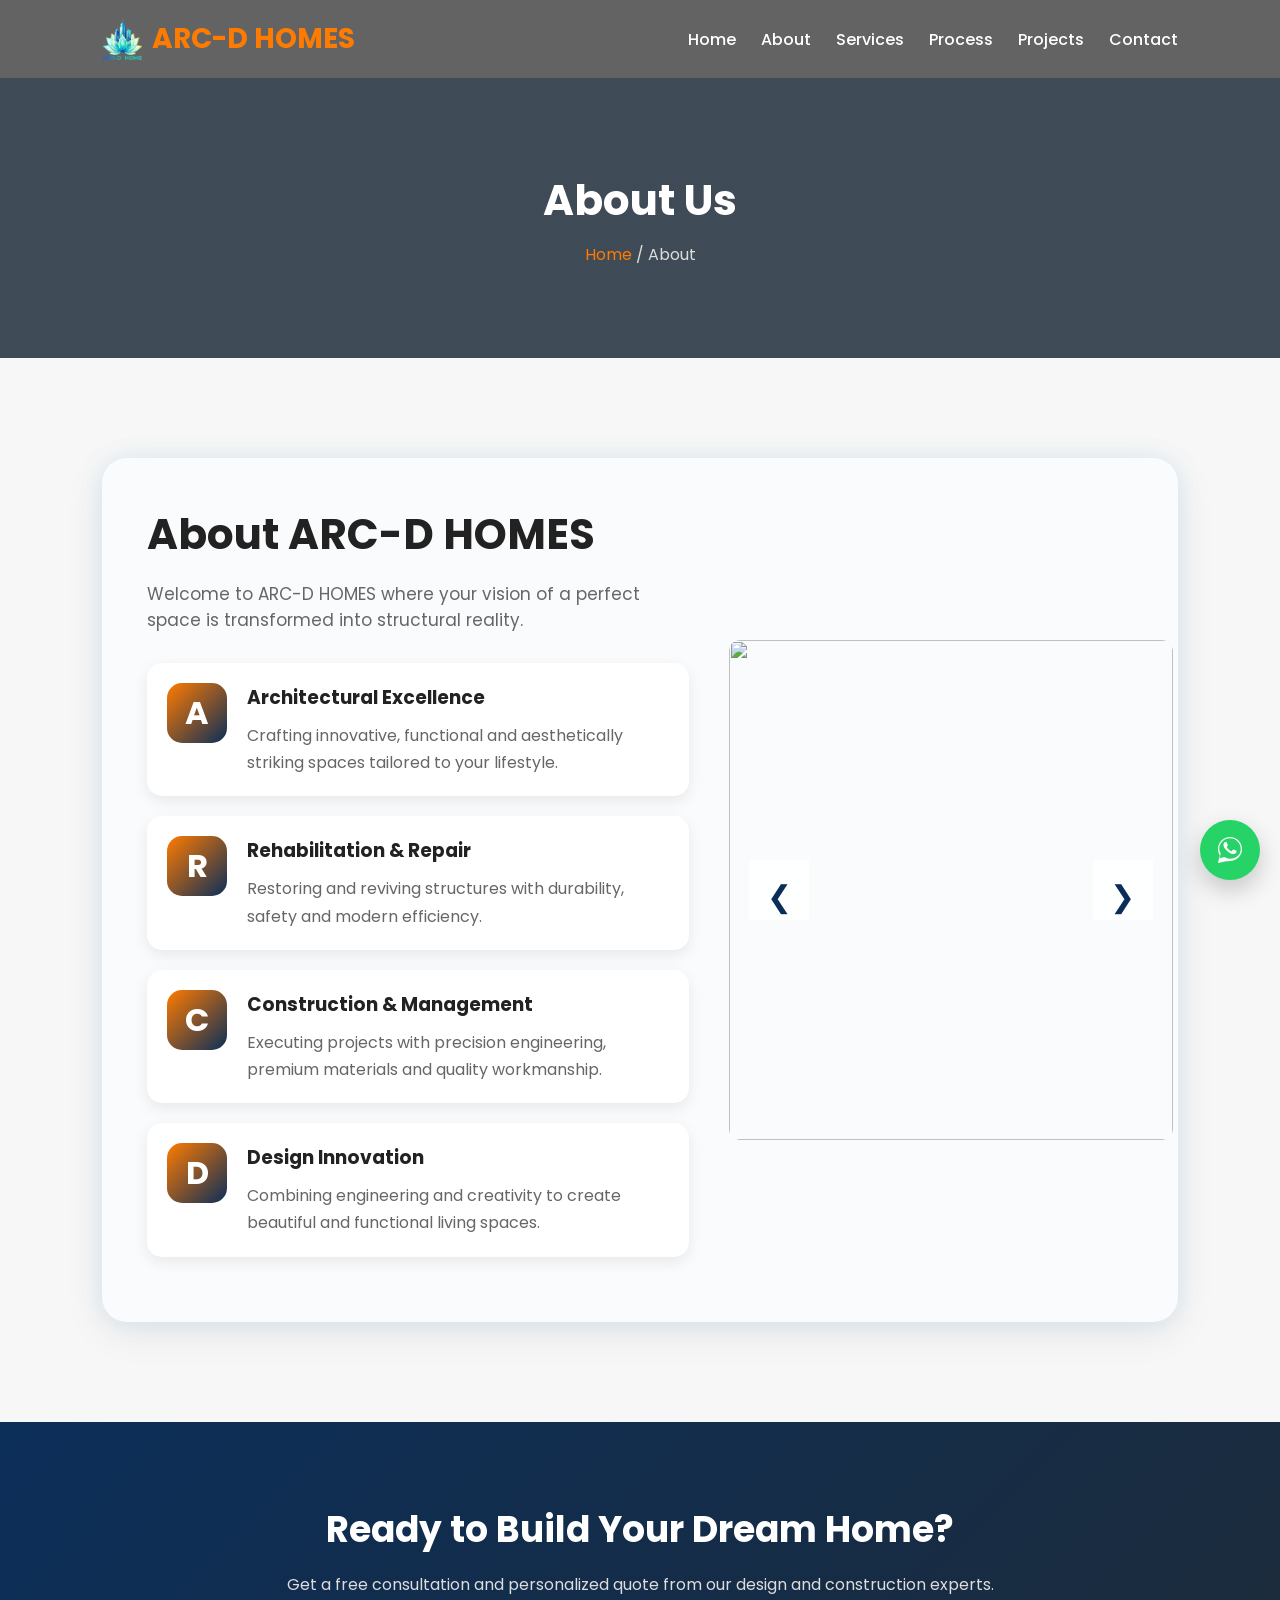
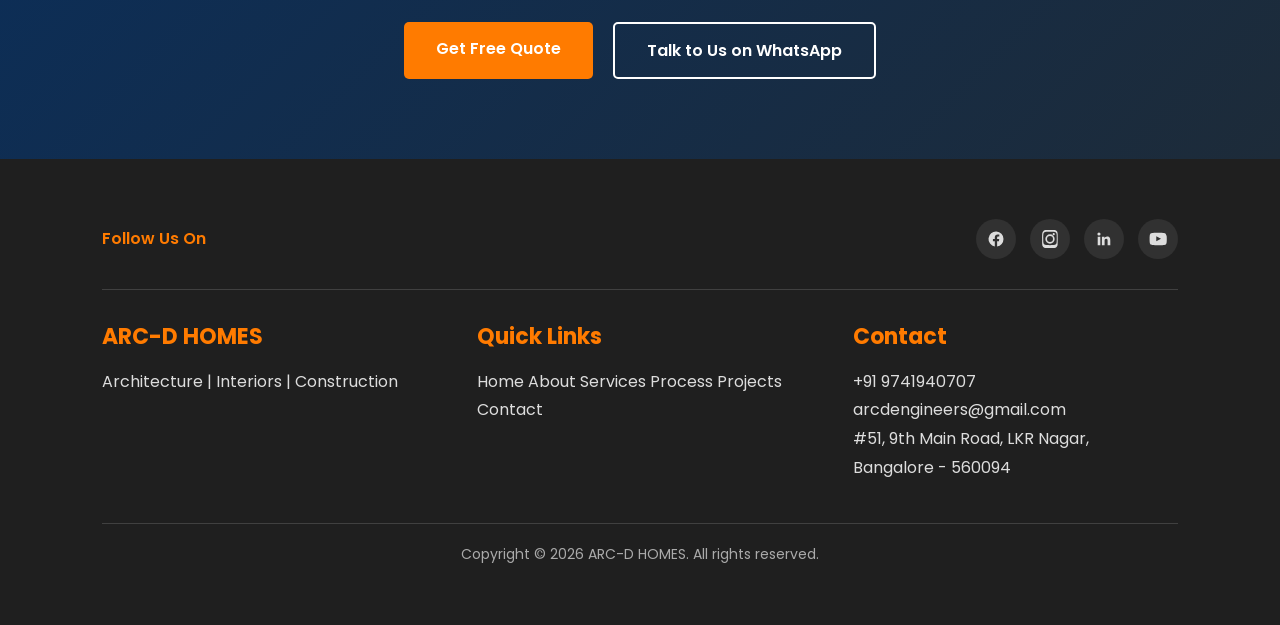
==== about.html @ cef47984 "new good" ====
<!DOCTYPE html>
<html lang="en">
<head>
<meta charset="UTF-8">
<meta name="viewport" content="width=device-width, initial-scale=1.0">

<title>About Us | ARC-D HOMES</title>

<link href="https://fonts.googleapis.com/css2?family=Poppins:wght@300;400;500;600;700&display=swap" rel="stylesheet">
<link rel="stylesheet" href="styles.css">

</head>
<body>

<header>

<div class="logo">
<img src="img/logo.png" alt="ARC-D HOMES logo">
ARC-D HOMES
</div>

<nav id="siteNav">
<ul>
<li><a href="index.html">Home</a></li>
<li><a href="about.html">About</a></li>
<li><a href="services.html">Services</a></li>
<li><a href="process.html">Process</a></li>
<li><a href="projects.html">Projects</a></li>
<li><a href="contact.html">Contact</a></li>
</ul>
</nav>

<button class="nav-toggle" id="navToggle" aria-label="Toggle menu" aria-expanded="false" aria-controls="siteNav">
<span></span><span></span><span></span>
</button>

</header>

<a class="whatsapp-float"
href="https://wa.me/919741940707?text=Hi%20ARC-D%20HOMES%2C%20I%20want%20a%20quote"
target="_blank" aria-label="Chat on WhatsApp">
<svg viewBox="0 0 32 32" xmlns="http://www.w3.org/2000/svg"><path fill="#fff" d="M16.004 3C9.375 3 4 8.373 4 15c0 2.34.652 4.527 1.785 6.393L4 29l7.83-1.746A11.94 11.94 0 0 0 16.004 27C22.633 27 28 21.627 28 15S22.633 3 16.004 3zm0 21.75c-1.94 0-3.75-.523-5.313-1.437l-.38-.223-4.648 1.037 1.02-4.53-.246-.394A9.71 9.71 0 0 1 5.25 15c0-5.936 4.818-10.75 10.754-10.75S26.75 9.064 26.75 15 21.94 24.75 16.004 24.75zm5.895-8.146c-.322-.161-1.902-.938-2.197-1.045-.295-.107-.51-.161-.725.161-.215.322-.832 1.045-1.02 1.26-.188.215-.376.242-.698.081-.322-.161-1.36-.501-2.591-1.598-.958-.855-1.605-1.91-1.793-2.232-.188-.322-.02-.496.141-.657.145-.144.322-.376.483-.564.161-.188.215-.322.322-.537.107-.215.054-.403-.027-.564-.081-.161-.725-1.749-.994-2.396-.262-.629-.528-.544-.725-.554-.188-.009-.403-.011-.618-.011-.215 0-.564.081-.859.403-.295.322-1.127 1.101-1.127 2.686 0 1.585 1.154 3.117 1.315 3.332.161.215 2.272 3.468 5.505 4.863.769.332 1.369.53 1.837.678.771.245 1.473.211 2.028.128.619-.092 1.902-.777 2.171-1.527.269-.751.269-1.394.188-1.527-.08-.134-.295-.215-.617-.376z"/></svg>
</a>

<section class="page-banner">
<div class="page-banner-content">
<h1>About Us</h1>
<p><a href="index.html">Home</a> / About</p>
</div>
</section>

<!-- ABOUT -->

<section id="about">

<div class="about-container">

<div class="about-content reveal-left">

<h2 class="about-heading">About ARC-D HOMES</h2>

<p class="about-subtitle">
Welcome to ARC-D HOMES where your vision of a perfect space
is transformed into structural reality.
</p>

<div class="about-card">
<div class="letter">A</div>
<div>
<h3>Architectural Excellence</h3>
<p>
Crafting innovative, functional and aesthetically striking
spaces tailored to your lifestyle.
</p>
</div>
</div>

<div class="about-card">
<div class="letter">R</div>
<div>
<h3>Rehabilitation & Repair</h3>
<p>
Restoring and reviving structures with durability,
safety and modern efficiency.
</p>
</div>
</div>

<div class="about-card">
<div class="letter">C</div>
<div>
<h3>Construction & Management</h3>
<p>
Executing projects with precision engineering,
premium materials and quality workmanship.
</p>
</div>
</div>

<div class="about-card">
<div class="letter">D</div>
<div>
<h3>Design Innovation</h3>
<p>
Combining engineering and creativity to create
beautiful and functional living spaces.
</p>
</div>
</div>

</div>

<div class="about-slider reveal-right">

<button class="slider-btn prev"
onclick="prevAbout()">❮</button>

<img id="aboutImage"
src="https://images.unsplash.com/photo-1600047509807-ba8f99d2cdde?auto=format&fit=crop&w=1200&q=80">

<button class="slider-btn next"
onclick="nextAbout()">❯</button>

</div>

</div>

</section>

<!-- CTA -->

<section class="cta-banner reveal">
<h2>Ready to Build Your Dream Home?</h2>
<p>Get a free consultation and personalized quote from our design and construction experts.</p>
<div class="cta-buttons">
<a class="cta-btn-primary" href="quote.html">Get Free Quote</a>
<a class="cta-btn-secondary" href="https://wa.me/919741940707?text=Hi%20ARC-D%20HOMES%2C%20I%20want%20a%20quote" target="_blank">Talk to Us on WhatsApp</a>
</div>
</section>

<!-- FOOTER -->

<footer>

<div class="footer-social">
<span>Follow Us On</span>
<div class="footer-social-icons">
<a href="https://facebook.com" target="_blank" aria-label="Facebook"><svg viewBox="0 0 24 24"><path fill="currentColor" d="M22 12a10 10 0 1 0-11.6 9.9v-7H7.9V12h2.5V9.8c0-2.5 1.5-3.9 3.8-3.9 1.1 0 2.2.2 2.2.2v2.5h-1.3c-1.2 0-1.6.8-1.6 1.6V12h2.8l-.4 2.9h-2.4v7A10 10 0 0 0 22 12"/></svg></a>
<a href="https://instagram.com" target="_blank" aria-label="Instagram"><svg viewBox="0 0 24 24"><path fill="currentColor" d="M12 2.2c3.2 0 3.6 0 4.9.1 1.2 0 2.3.3 3 1 .7.7 1 1.7 1 3 .1 1.3.1 1.7.1 4.9s0 3.6-.1 4.9c0 1.2-.3 2.3-1 3-.7.7-1.7 1-3 1-1.3.1-1.7.1-4.9.1s-3.6 0-4.9-.1c-1.2 0-2.3-.3-3-1-.7-.7-1-1.7-1-3-.1-1.3-.1-1.7-.1-4.9s0-3.6.1-4.9c0-1.2.3-2.3 1-3 .7-.7 1.7-1 3-1 1.3-.1 1.7-.1 4.9-.1M12 0C8.7 0 8.3 0 7 .1c-1.7.1-2.9.4-3.9 1.4S1.7 3.6 1.6 5.2C1.5 6.5 1.5 6.9 1.5 12s0 5.5.1 6.8c.1 1.7.4 2.9 1.4 3.9s2.2 1.3 3.9 1.4c1.3.1 1.7.1 5 .1s3.7 0 5-.1c1.7-.1 2.9-.4 3.9-1.4s1.3-2.2 1.4-3.9c.1-1.3.1-1.7.1-6.8s0-5.5-.1-6.8c-.1-1.7-.4-2.9-1.4-3.9S18.9.2 17.2.1C15.9 0 15.5 0 12.2 0zm0 5.8a6.2 6.2 0 1 0 0 12.4 6.2 6.2 0 0 0 0-12.4m0 10.2a4 4 0 1 1 0-8 4 4 0 0 1 0 8m6.4-10.5a1.4 1.4 0 1 1-2.9 0 1.4 1.4 0 0 1 2.9 0"/></svg></a>
<a href="https://linkedin.com" target="_blank" aria-label="LinkedIn"><svg viewBox="0 0 24 24"><path fill="currentColor" d="M20.4 20.4h-3.6v-5.6c0-1.3 0-3-1.9-3s-2.1 1.4-2.1 2.9v5.7H9.2V9h3.4v1.6h.1c.5-.9 1.7-1.9 3.4-1.9 3.7 0 4.3 2.4 4.3 5.5zM5.3 7.4a2.1 2.1 0 1 1 0-4.2 2.1 2.1 0 0 1 0 4.2M7.1 20.4H3.6V9h3.5z"/></svg></a>
<a href="https://youtube.com" target="_blank" aria-label="YouTube"><svg viewBox="0 0 24 24"><path fill="currentColor" d="M23 7.2s-.2-1.6-.9-2.3c-.9-.9-1.9-.9-2.3-1C16.9 3.6 12 3.6 12 3.6s-4.9 0-7.8.3c-.4.1-1.4.1-2.3 1C1.2 5.6 1 7.2 1 7.2S.8 9.1.8 11v1.9c0 1.9.2 3.8.2 3.8s.2 1.6.9 2.3c.9.9 2.1.9 2.6 1 1.9.2 8 .3 8 .3s4.9 0 7.8-.3c.4-.1 1.4-.1 2.3-1 .7-.7.9-2.3.9-2.3s.2-1.9.2-3.8V11c0-1.9-.2-3.8-.2-3.8M9.7 14.9V8.4l6.3 3.3z"/></svg></a>
</div>
</div>

<div class="footer-grid reveal">

<div>
<h3>ARC-D HOMES</h3>
<p>
Architecture | Interiors | Construction
</p>
</div>

<div>
<h3>Quick Links</h3>
<a href="index.html">Home</a>
<a href="about.html">About</a>
<a href="services.html">Services</a>
<a href="process.html">Process</a>
<a href="projects.html">Projects</a>
<a href="contact.html">Contact</a>
</div>

<div>
<h3>Contact</h3>
<p>+91 9741940707</p>
<p>arcdengineers@gmail.com</p>
<p>#51, 9th Main Road, LKR Nagar,<br>Bangalore - 560094</p>
</div>

</div>

<div class="footer-bottom">
Copyright &copy; 2026 ARC-D HOMES. All rights reserved.
</div>

</footer>

<button class="back-to-top" id="backToTop" aria-label="Back to top">↑</button>

<script src="script.js"></script>

</body>
</html>
---- styles.css ----
*{
margin:0;
padding:0;
box-sizing:border-box;
font-family:'Poppins',sans-serif;
scroll-behavior:smooth;
}

body{
overflow-x:hidden;
background:#f7f7f7;
}

.about-slider{
position:relative;
width:100%;
height:500px;
overflow:hidden;
border-radius:10px;
}

.about-slider img{
width:100%;
height:100%;
object-fit:cover;
display:block;
}

.slider-btn{
position:absolute;
top:50%;
transform:translateY(-50%);
width:55px;
height:55px;
border:none;
background:rgba(255,255,255,.85);
color:#0b2e59;
font-size:30px;
cursor:pointer;
z-index:10;
transition:.3s;
}

.slider-btn:hover{
background:#ff7b00;
color:white;
}

.prev{
left:20px;
}

.next{
right:20px;
}

/* NAVBAR */

header{
position:fixed;
top:0;
left:0;
width:100%;
padding:18px 8%;
display:flex;
justify-content:space-between;
align-items:center;
background:rgba(0,0,0,0.6);
z-index:1000;
transition:.35s ease;
}

header.scrolled{
padding:10px 8%;
background:rgba(11,26,41,0.92);
box-shadow:0 8px 25px rgba(0,0,0,.25);
backdrop-filter:blur(8px);
}

.nav-toggle{
display:none;
flex-direction:column;
justify-content:center;
gap:5px;
width:38px;
height:38px;
background:none;
border:none;
cursor:pointer;
z-index:1001;
}

.nav-toggle span{
display:block;
width:100%;
height:2px;
background:#fff;
border-radius:2px;
transition:.3s;
}

.nav-toggle.open span:nth-child(1){
transform:translateY(7px) rotate(45deg);
}

.nav-toggle.open span:nth-child(2){
opacity:0;
}

.nav-toggle.open span:nth-child(3){
transform:translateY(-7px) rotate(-45deg);
}

.logo{
font-size:28px;
font-weight:700;
color:#ff7b00;
display:flex;
align-items:center;
gap:10px;
}

.logo img{
height:42px;
width:auto;
}

nav ul{
display:flex;
list-style:none;
gap:25px;
}

nav a{
text-decoration:none;
color:white;
font-weight:500;
transition:.3s;
}

nav a:hover{
color:#ff7b00;
}

/* HERO */

.hero{
height:100vh;
position:relative;
overflow:hidden;
padding:0;
}
.hero::after{
content:'';
position:absolute;
top:0;
left:0;
width:100%;
height:100%;
background:rgba(0,0,0,.45);
z-index:1;
}

.hero-content{
z-index:2;
}

.slide{
position:absolute;
top:0;
left:0;
width:100%;
height:100%;
opacity:0;
transition:1s;
}

.slide.active{
opacity:1;
}

.slide img{
width:100%;
height:100%;
object-fit:cover;
}

.hero-content{
position:absolute;
top:50%;
left:50%;
transform:translate(-50%,-50%);
text-align:center;
color:white;
z-index:2;
}

.hero-content h1{
font-size:25px;
letter-spacing:3px;
}

.hero-content h2{
font-size:65px;
font-weight:700;
}

.hero-content a{
display:inline-block;
margin-top:20px;
padding:12px 30px;
background:#ff7b00;
color:white;
text-decoration:none;
border-radius:5px;
}

.hero-logo{
width:160px;
height:160px;
object-fit:contain;
margin-bottom:12px;
}

/* PAGE BANNER (sub-pages) */

.page-banner{
position:relative;
height:280px;
margin-top:78px;
display:flex;
align-items:center;
justify-content:center;
text-align:center;
color:#fff;
background:linear-gradient(rgba(11,26,41,.78),rgba(11,26,41,.78)),url('https://images.unsplash.com/photo-1600585154340-be6161a56a0c?auto=format&fit=crop&w=1600&q=80') center/cover;
}

.page-banner h1{
font-size:42px;
margin-bottom:10px;
}

.page-banner p{
color:#ddd;
}

.page-banner p a{
color:#ff7b00;
text-decoration:none;
}

/* EXPLORE LINKS */

.explore-grid{
display:grid;
grid-template-columns:repeat(auto-fit,minmax(230px,1fr));
gap:25px;
}

.explore-card{
display:block;
background:#fff;
padding:35px 25px;
text-align:center;
border-radius:12px;
text-decoration:none;
color:inherit;
box-shadow:0 5px 15px rgba(0,0,0,.08);
transition:.35s;
}

.explore-card:hover{
transform:translateY(-8px);
box-shadow:0 15px 30px rgba(0,0,0,.12);
}

.explore-card .feature-icon{
font-size:36px;
margin-bottom:12px;
display:block;
}

.explore-card h3{
color:#222;
margin-bottom:8px;
}

.explore-card p{
color:#666;
font-size:14px;
line-height:1.6;
}
#about .about-container{
width:100%;
max-width:1400px;
margin:auto;

display:grid;
grid-template-columns:55% 45%;
gap:40px;
align-items:center;

padding:45px;

background:#f9fbfd;

min-height:auto;

border-radius:25px;

box-shadow:
0 10px 40px rgba(0,0,0,.08),
0 0 25px rgba(29,161,242,.10);

overflow:hidden;
}

.about-heading{
font-size:42px;
margin-bottom:10px;
color:#222;
}

.about-subtitle{
margin-bottom:30px;
color:#666;
font-size:17px;
}

.about-card{
display:flex;
gap:20px;
padding:20px;
background:#fff;
border-radius:15px;
margin-bottom:20px;
box-shadow:0 5px 15px rgba(0,0,0,.08);
transition:.3s;
}

.about-card:hover{
transform:translateY(-5px);
}

.letter{
width:60px;
height:60px;
min-width:60px;
display:flex;
align-items:center;
justify-content:center;
font-size:32px;
font-weight:700;
color:white;
background:linear-gradient(135deg,#ff7b00,#0b2e59);
border-radius:15px;
}

.about-card h3{
margin-bottom:10px;
color:#222;
}

.about-card p{
color:#666;
line-height:1.7;
}

.about-slider{
position:relative;
height:700px;
overflow:hidden;
border-radius:20px;
}

.about-slider img{
width:100%;
height:100%;
object-fit:cover;
border-radius:20px;
}

.slider-btn{
position:absolute;
top:50%;
transform:translateY(-50%);
width:60px;
height:60px;
border:none;
background:rgba(255,255,255,.9);
font-size:30px;
cursor:pointer;
z-index:10;
}

.prev{
left:20px;
}

.next{
right:20px;
}

.slider-btn:hover{
background:#ff7b00;
color:white;
}

.contact{
grid-template-columns:1fr;
}

.about-slider{
height:350px;
}

.about-heading{
font-size:30px;
}



/* SECTION */

section{
padding:100px 8%;
}

.section-title{
text-align:center;
margin-bottom:50px;
}

.section-title h2{
font-size:40px;
color:#222;
}

.section-title span{
color:#ff7b00;
}

/* FEATURES */

.features{
display:grid;
grid-template-columns:repeat(auto-fit,minmax(250px,1fr));
gap:20px;
}

.feature-box{
background:white;
padding:30px;
text-align:center;
border-radius:10px;
transition:.4s;
}

.feature-box:hover{
transform:translateY(-10px);
}

.feature-box h3{
margin-top:15px;
}

/* FLIP CARDS */

.flip-card{
background:transparent;
perspective:1000px;
height:200px;
padding:0;
}

.flip-card:hover{
transform:none;
}

.flip-card-inner{
position:relative;
width:100%;
height:100%;
text-align:center;
transition:transform .6s;
transform-style:preserve-3d;
}

.flip-card:hover .flip-card-inner{
transform:rotateY(180deg);
}

.flip-card-front,
.flip-card-back{
position:absolute;
inset:0;
display:flex;
flex-direction:column;
align-items:center;
justify-content:center;
padding:20px;
backface-visibility:hidden;
border-radius:10px;
background:#fff;
box-shadow:0 5px 15px rgba(0,0,0,.08);
}

.feature-icon{
font-size:36px;
margin-bottom:10px;
}

.flip-card-back{
transform:rotateY(180deg);
background:#0b2e59;
color:#fff;
}

.flip-card-back p{
line-height:1.6;
font-size:14px;
}

/* ABOUT */

.about{
display:grid;
grid-template-columns:1fr 1fr;
gap:50px;
align-items:center;
}
.about-heading{
font-size:42px;
font-weight:700;
color:#222;
margin-bottom:15px;
display:block;
}
.about-content{
position:relative;
z-index:2;
width:100%;
}

.about-slider{
order:2;
position:relative;
width:100%;
height:500px;
overflow:hidden;
border-radius:10px;
}

.about-slider img{
width:100%;
height:100%;
object-fit:cover;
display:block;
border-radius:10px;
}

.about img{
width:100%;
border-radius:10px;
}


.about h2{
font-size:40px;
margin-bottom:20px;
}

#about .about-container{
width:100%;
max-width:none;
width:100%;
padding:45px;

background:#f9fbfd;

background-size:cover;
background-position:center;
background-repeat:no-repeat;

min-height:700px;

border-radius:25px;

box-shadow:
0 10px 40px rgba(0,0,0,.08),
0 0 25px rgba(29,161,242,.10);

position:relative;
overflow:visible;

transition:.5s;
}

#Our\ Philosophy .glass-about,
#Why\ Choose\ Us .glass-about{

background:rgba(255,255,255,.85);

backdrop-filter:blur(12px);

}

/* SERVICES */

.services{
display:grid;
grid-template-columns:repeat(auto-fit,minmax(280px,1fr));
gap:25px;
}

.service{
position:relative;
overflow:hidden;
border-radius:10px;
}

.service img{
width:100%;
height:300px;
object-fit:cover;
}

.service-content{
position:absolute;
bottom:0;
background:rgba(0,0,0,0.7);
color:white;
width:100%;
padding:15px;
}

/* PROCESS */

.process{
padding:100px 8%;
background:linear-gradient(
90deg,
#f6a143 0%,
#e7d4bf 100%
);
position:relative;
overflow:hidden;
}

.process .section-title span{
color:#ff7b00;
font-size:20px;
font-weight:500;
display:block;
margin-bottom:10px;
}

.process .section-title h2{
font-size:60px;
font-weight:700;
color:#1d2b39;
}

.steps{
display:grid;
grid-template-columns:repeat(4,1fr);
gap:60px 40px;
margin-top:70px;
}

.step{
position:relative;
text-align:center;
background:none;
padding:0;
}

.step-circle{
width:190px;
height:190px;
margin:auto;
border:12px solid #f1f1f1;
border-radius:50%;
display:flex;
align-items:center;
justify-content:center;
background:transparent;
position:relative;
}

.step-circle img{
width:75px;
height:75px;
opacity:.95;
}

.step-number{
position:absolute;
top:-15px;
right:10px;
width:50px;
height:50px;
background:#083d77;
color:#fff;
border-radius:50%;
display:flex;
align-items:center;
justify-content:center;
font-size:26px;
font-weight:600;
}

.step h3{
margin-top:25px;
font-size:18px;
font-weight:600;
color:#1d2b39;
line-height:1.5;
}

@media(max-width:991px){

.steps{
grid-template-columns:repeat(2,1fr);
}

.process .section-title h2{
font-size:40px;
}
}

@media(max-width:768px){

.steps{
grid-template-columns:1fr;
}

.step-circle{
width:150px;
height:150px;
}
}

/* PROJECTS */

.projects{
display:grid;
grid-template-columns:repeat(auto-fit,minmax(300px,1fr));
gap:20px;
}

.projects img{
width:100%;
height:250px;
object-fit:cover;
border-radius:10px;
transition:.5s;
cursor:pointer;
}

.projects img:hover{
transform:scale(1.05);
}

/* CONTACT */
.contact{
display:grid;
grid-template-columns:1fr 1fr;
gap:40px;
align-items:center;
}

.contact img{
    width:100%;
    height:100%;
    object-fit:cover;
    border-radius:20px;
}
form{
display:flex;
flex-direction:column;
gap:15px;
}

input,
textarea{
padding:15px;
border:1px solid #ddd;
}

button{
padding:15px;
background:#ff7b00;
border:none;
color:white;
cursor:pointer;
}

.contact img{
width:100%;
border-radius:10px;
}

/* RECENT PROJECT SPOTLIGHT */

.recent-project{
background:#fff;
}

.recent-project-grid{
display:grid;
grid-template-columns:1fr 1fr;
gap:50px;
align-items:center;
}

.recent-project-grid img{
width:100%;
border-radius:15px;
box-shadow:0 10px 30px rgba(0,0,0,.1);
}

.recent-project-content h2{
font-size:32px;
margin:15px 0;
color:#222;
}

.recent-project-content p{
color:#666;
line-height:1.8;
margin-bottom:25px;
}

/* STATS */

.stats-section{
background:linear-gradient(135deg,#0b2e59,#1d2b39);
padding:70px 8%;
}

.stats-grid{
display:grid;
grid-template-columns:repeat(4,1fr);
gap:30px;
text-align:center;
}

.stat-item p{
margin-top:10px;
color:#cfd8e3;
font-size:16px;
font-weight:500;
}

.stat-number,
.stat-suffix{
font-size:48px;
font-weight:700;
color:#ff7b00;
}

@media(max-width:768px){
.stats-grid{
grid-template-columns:repeat(2,1fr);
gap:40px 20px;
}
}

/* BACK TO TOP */

.back-to-top{
position:fixed;
bottom:20px;
left:20px;
width:48px;
height:48px;
border:none;
border-radius:50%;
background:#0b2e59;
color:#fff;
font-size:20px;
cursor:pointer;
z-index:9999;
box-shadow:0 10px 25px rgba(0,0,0,0.2);
opacity:0;
visibility:hidden;
transform:translateY(10px);
transition:.3s;
}

.back-to-top.show{
opacity:1;
visibility:visible;
transform:translateY(0);
}

.back-to-top:hover{
background:#ff7b00;
}

/* FOOTER */

footer{
background:#1f1f1f;
color:white;
padding:60px 8%;
width:100%;
}

.footer-grid{
display:grid;
grid-template-columns:1fr 1fr 1fr;
gap:50px;
width:100%;
}

.footer-grid h3{
margin-bottom:15px;
font-size:22px;
color:#ff7b00;
}

.footer-grid p,
.footer-grid a{
font-size:16px;
line-height:1.8;
color:#ddd;
text-decoration:none;
}

.footer-grid a:hover{
color:#ff7b00;
}

.footer-social{
display:flex;
align-items:center;
justify-content:space-between;
flex-wrap:wrap;
gap:15px;
padding-bottom:30px;
margin-bottom:30px;
border-bottom:1px solid rgba(255,255,255,.15);
}

.footer-social span{
font-weight:600;
color:#ff7b00;
}

.footer-social-icons{
display:flex;
gap:14px;
flex-wrap:wrap;
}

.footer-social-icons a{
display:flex;
align-items:center;
justify-content:center;
width:40px;
height:40px;
border-radius:50%;
background:rgba(255,255,255,.08);
color:#ddd;
transition:.3s;
}

.footer-social-icons a svg{
width:18px;
height:18px;
}

.footer-social-icons a:hover{
color:#fff;
background:#ff7b00;
transform:translateY(-3px);
}

.footer-bottom{
margin-top:40px;
padding-top:20px;
border-top:1px solid rgba(255,255,255,.15);
text-align:center;
color:#aaa;
font-size:14px;
}

/* RESPONSIVE */

@media(max-width:768px){

.hero-content h2{
font-size:40px;
}

.about,
.contact{
grid-template-columns:1fr;
}

.recent-project-grid{
grid-template-columns:1fr;
}

.nav-toggle{
display:flex;
}

nav#siteNav{
position:fixed;
top:0;
right:0;
width:min(75%,320px);
height:100vh;
background:rgba(11,26,41,0.97);
backdrop-filter:blur(10px);
transform:translateX(100%);
transition:transform .4s ease;
z-index:1000;
}

nav#siteNav.open{
transform:translateX(0);
}

nav#siteNav ul{
flex-direction:column;
gap:0;
height:100%;
justify-content:center;
align-items:center;
}

nav#siteNav ul li{
width:100%;
text-align:center;
}

nav#siteNav ul li a{
display:block;
padding:18px;
font-size:18px;
}

}
/* WHY CHOOSE US */

.why-choose-us{
    padding:100px 8%;
    background:#f8f9fb;
}

.why-content{
    display:flex;
    align-items:center;
    justify-content:space-between;
    gap:80px;
    flex-wrap:wrap;
}

.why-text{
    flex:1;
    min-width:320px;
}

.section-tag{
    color:#c8a45d;
    font-weight:600;
    letter-spacing:2px;
}

.why-text h2{
    font-size:48px;
    margin:20px 0;
    color:#222;
}

.why-text h2 span{
    color:#c8a45d;
}

.why-text p{
    color:#666;
    line-height:1.9;
    margin-bottom:30px;
}

.features{
    display:grid;
    gap:15px;
}

.feature{
    font-size:17px;
    color:#333;
    font-weight:500;
}

/* HOUSE ANIMATION */

.house-animation{
    flex:1;
    min-width:350px;
    height:450px;
    position:relative;
    overflow:hidden;
    border-radius:20px;
    box-shadow:0 10px 40px rgba(0,0,0,.15);
}

.scene-sky{
    position:absolute;
    inset:0;
    background:linear-gradient(180deg,#a9dcff 0%,#e8f6ff 100%);
    z-index:0;
}

.scene-sun{
    position:absolute;
    top:35px;
    right:45px;
    width:55px;
    height:55px;
    border-radius:50%;
    background:#ffd54f;
    box-shadow:0 0 35px rgba(255,213,79,.8);
    z-index:1;
    animation:sunPulse 3s ease-in-out infinite;
}

.scene-ground{
    position:absolute;
    bottom:0;
    left:0;
    width:100%;
    height:80px;
    background:#7cb342;
    z-index:1;
}

.tree{
    position:absolute;
    bottom:80px;
    width:12px;
    height:55px;
    background:#6d4c41;
    z-index:2;
    animation:treeSway 4s ease-in-out infinite;
}

.tree::before{
    content:'';
    position:absolute;
    top:-42px;
    left:50%;
    transform:translateX(-50%);
    width:55px;
    height:55px;
    border-radius:50%;
    background:#2e7d32;
}

.tree-left{
    left:8%;
    transform-origin:bottom center;
}

.tree-right{
    right:8%;
    transform-origin:bottom center;
    animation-delay:.5s;
}

/* Foundation */
.foundation{
    position:absolute;
    bottom:80px;
    left:50%;
    transform:translateX(-50%);
    width:220px;
    height:15px;
    background:#444;
    z-index:3;
    animation:foundationLoop 8s ease-in-out infinite;
}

/* Main House */
.floor{
    position:absolute;
    left:50%;
    bottom:95px;
    width:200px;
    height:130px;
    background:#e8e8e8;
    transform-origin:bottom;
    z-index:3;
    animation:floorLoop 8s ease-in-out infinite;
}

/* Roof */
.roof{
    position:absolute;
    left:50%;
    transform:translateX(-50%);
    bottom:225px;
    width:0;
    height:0;
    border-left:120px solid transparent;
    border-right:120px solid transparent;
    border-bottom:90px solid #ff7b00;
    z-index:3;
    animation:roofLoop 8s ease-in-out infinite;
}

/* Door */
.door{
    position:absolute;
    left:50%;
    transform:translateX(-50%);
    bottom:95px;
    width:40px;
    height:70px;
    background:#6d4c41;
    z-index:4;
    animation:doorLoop 8s ease-in-out infinite;
}

/* Windows */
.window{
    position:absolute;
    width:35px;
    height:35px;
    background:#87ceeb;
    bottom:150px;
    z-index:4;
}

.window-left{
    left:calc(50% - 70px);
    animation:windowLeftLoop 8s ease-in-out infinite;
}

.window-right{
    left:calc(50% + 35px);
    animation:windowRightLoop 8s ease-in-out infinite;
}

.scene-caption{
    position:absolute;
    bottom:0;
    left:0;
    width:100%;
    padding:14px;
    background:rgba(0,0,0,.55);
    color:#fff;
    text-align:center;
    font-weight:600;
    z-index:5;
}

/* Hide old walls */
.wall{
    display:none;
}
.why-features{
    display:grid;
    gap:15px;
}

@keyframes sunPulse{
    0%,100%{transform:scale(1);}
    50%{transform:scale(1.1);}
}

@keyframes treeSway{
    0%,100%{transform:rotate(-3deg);}
    50%{transform:rotate(3deg);}
}

@keyframes foundationLoop{
    0%{width:0;opacity:1;}
    10%,88%{width:220px;opacity:1;}
    100%{width:0;opacity:0;}
}

@keyframes floorLoop{
    0%,10%{transform:translateX(-50%) scaleY(0);opacity:1;}
    25%,88%{transform:translateX(-50%) scaleY(1);opacity:1;}
    100%{transform:translateX(-50%) scaleY(0);opacity:0;}
}

@keyframes roofLoop{
    0%,25%{transform:translateX(-50%) translateY(15px);opacity:0;}
    40%,88%{transform:translateX(-50%) translateY(0);opacity:1;}
    100%{transform:translateX(-50%) translateY(15px);opacity:0;}
}

@keyframes doorLoop{
    0%,40%{opacity:0;}
    50%,88%{opacity:1;}
    100%{opacity:0;}
}

@keyframes windowLeftLoop{
    0%,50%{opacity:0;}
    60%,88%{opacity:1;}
    100%{opacity:0;}
}

@keyframes windowRightLoop{
    0%,60%{opacity:0;}
    70%,88%{opacity:1;}
    100%{opacity:0;}
}

.whatsapp-float{
position:fixed;
bottom:20px;
right:20px;
width:60px;
height:60px;
background:#25D366;
color:white;
display:flex;
align-items:center;
justify-content:center;
border-radius:50%;
text-decoration:none;
font-weight:600;
z-index:9999;
box-shadow:0 10px 25px rgba(0,0,0,0.2);
transition:.3s;
}

.whatsapp-float:hover{
transform:scale(1.08);
}

.whatsapp-float svg{
width:32px;
height:32px;
}

/* SCROLL REVEAL */

.reveal{
opacity:0;
transform:translateY(80px);
transition:opacity 1.6s ease, transform 1.6s ease;
}

.reveal.in-view{
opacity:1;
transform:translateY(0);
}

.reveal-left{
opacity:0;
transform:translateX(-80px);
transition:opacity 1.6s ease, transform 1.6s ease;
}

.reveal-left.in-view{
opacity:1;
transform:translateX(0);
}

.reveal-right{
opacity:0;
transform:translateX(80px);
transition:opacity 1.6s ease, transform 1.6s ease;
}

.reveal-right.in-view{
opacity:1;
transform:translateX(0);
}

/* TESTIMONIALS */

.testimonials{
background:#f8f9fb;
}

.testimonial-grid{
display:grid;
grid-template-columns:repeat(auto-fit,minmax(280px,1fr));
gap:25px;
}

.testimonial-card{
background:#fff;
padding:30px;
border-radius:15px;
box-shadow:0 5px 20px rgba(0,0,0,.08);
transition:.4s;
}

.testimonial-card:hover{
transform:translateY(-8px);
}

.testimonial-card p{
color:#555;
line-height:1.7;
margin-bottom:20px;
font-style:italic;
}

.testimonial-name{
font-weight:600;
color:#222;
}

.testimonial-role{
color:#ff7b00;
font-size:14px;
}

/* CTA BANNER */

.cta-banner{
background:linear-gradient(135deg,#0b2e59,#1d2b39);
color:#fff;
text-align:center;
padding:80px 8%;
}

.cta-banner h2{
font-size:36px;
margin-bottom:15px;
}

.cta-banner p{
margin-bottom:25px;
color:#ddd;
}

.cta-buttons{
display:flex;
gap:20px;
justify-content:center;
flex-wrap:wrap;
}

.cta-buttons a{
padding:14px 32px;
border-radius:5px;
text-decoration:none;
font-weight:600;
transition:.3s;
}

.cta-btn-primary{
background:#ff7b00;
color:#fff;
}

.cta-btn-primary:hover{
background:#e56d00;
}

.cta-btn-secondary{
border:2px solid #fff;
color:#fff;
}

.cta-btn-secondary:hover{
background:#fff;
color:#1d2b39;
}
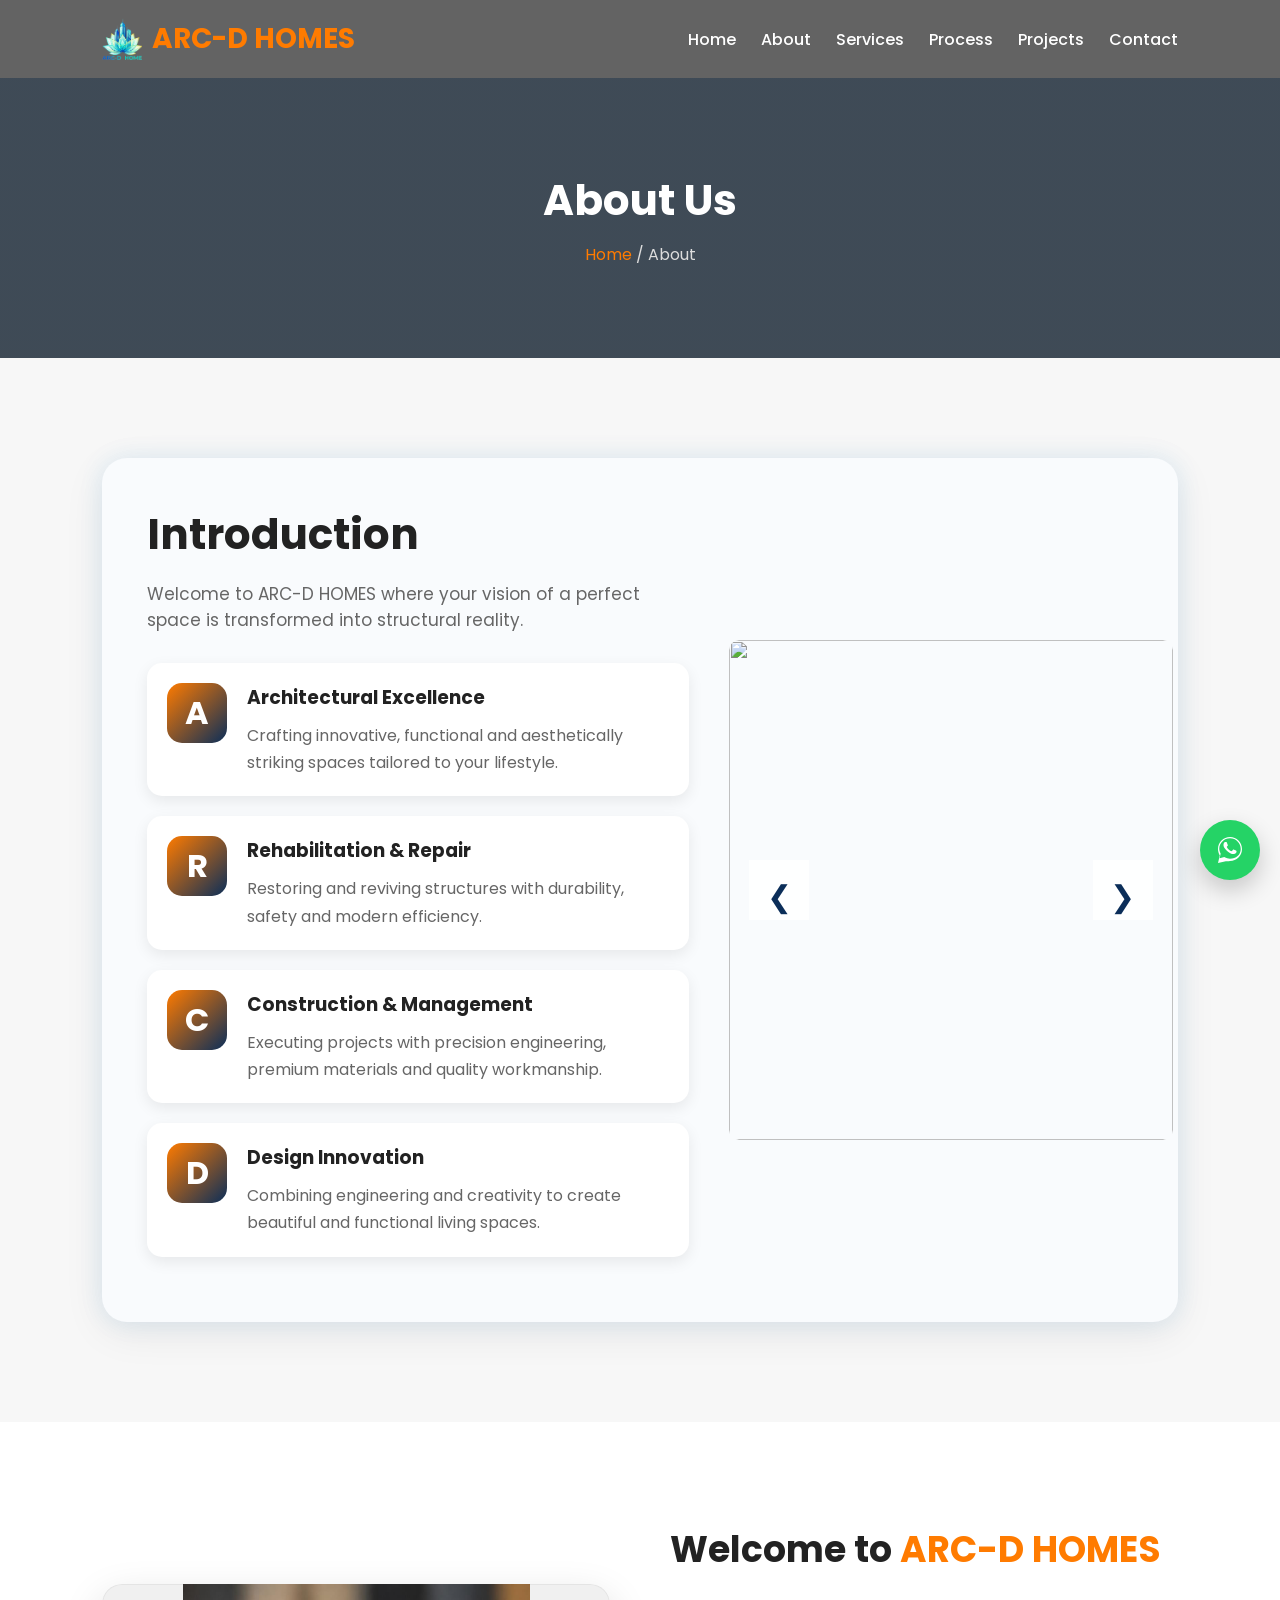
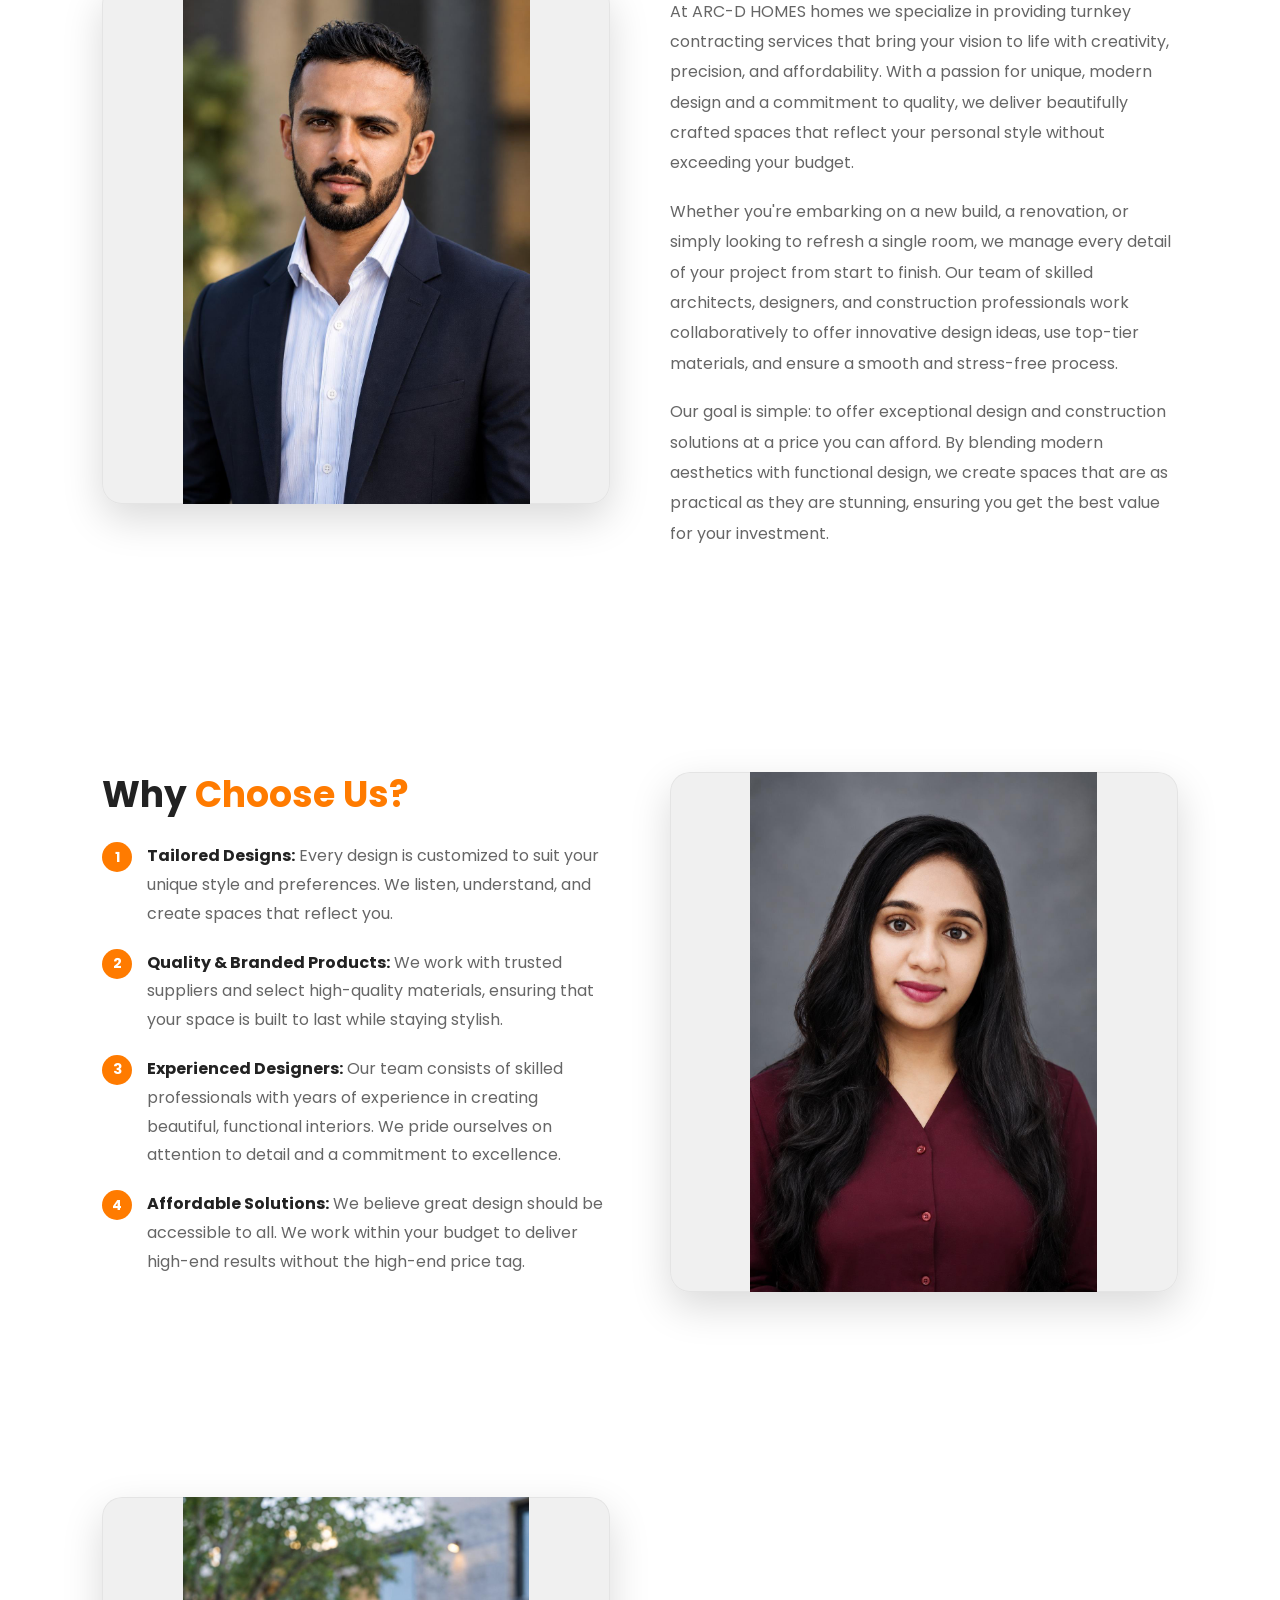
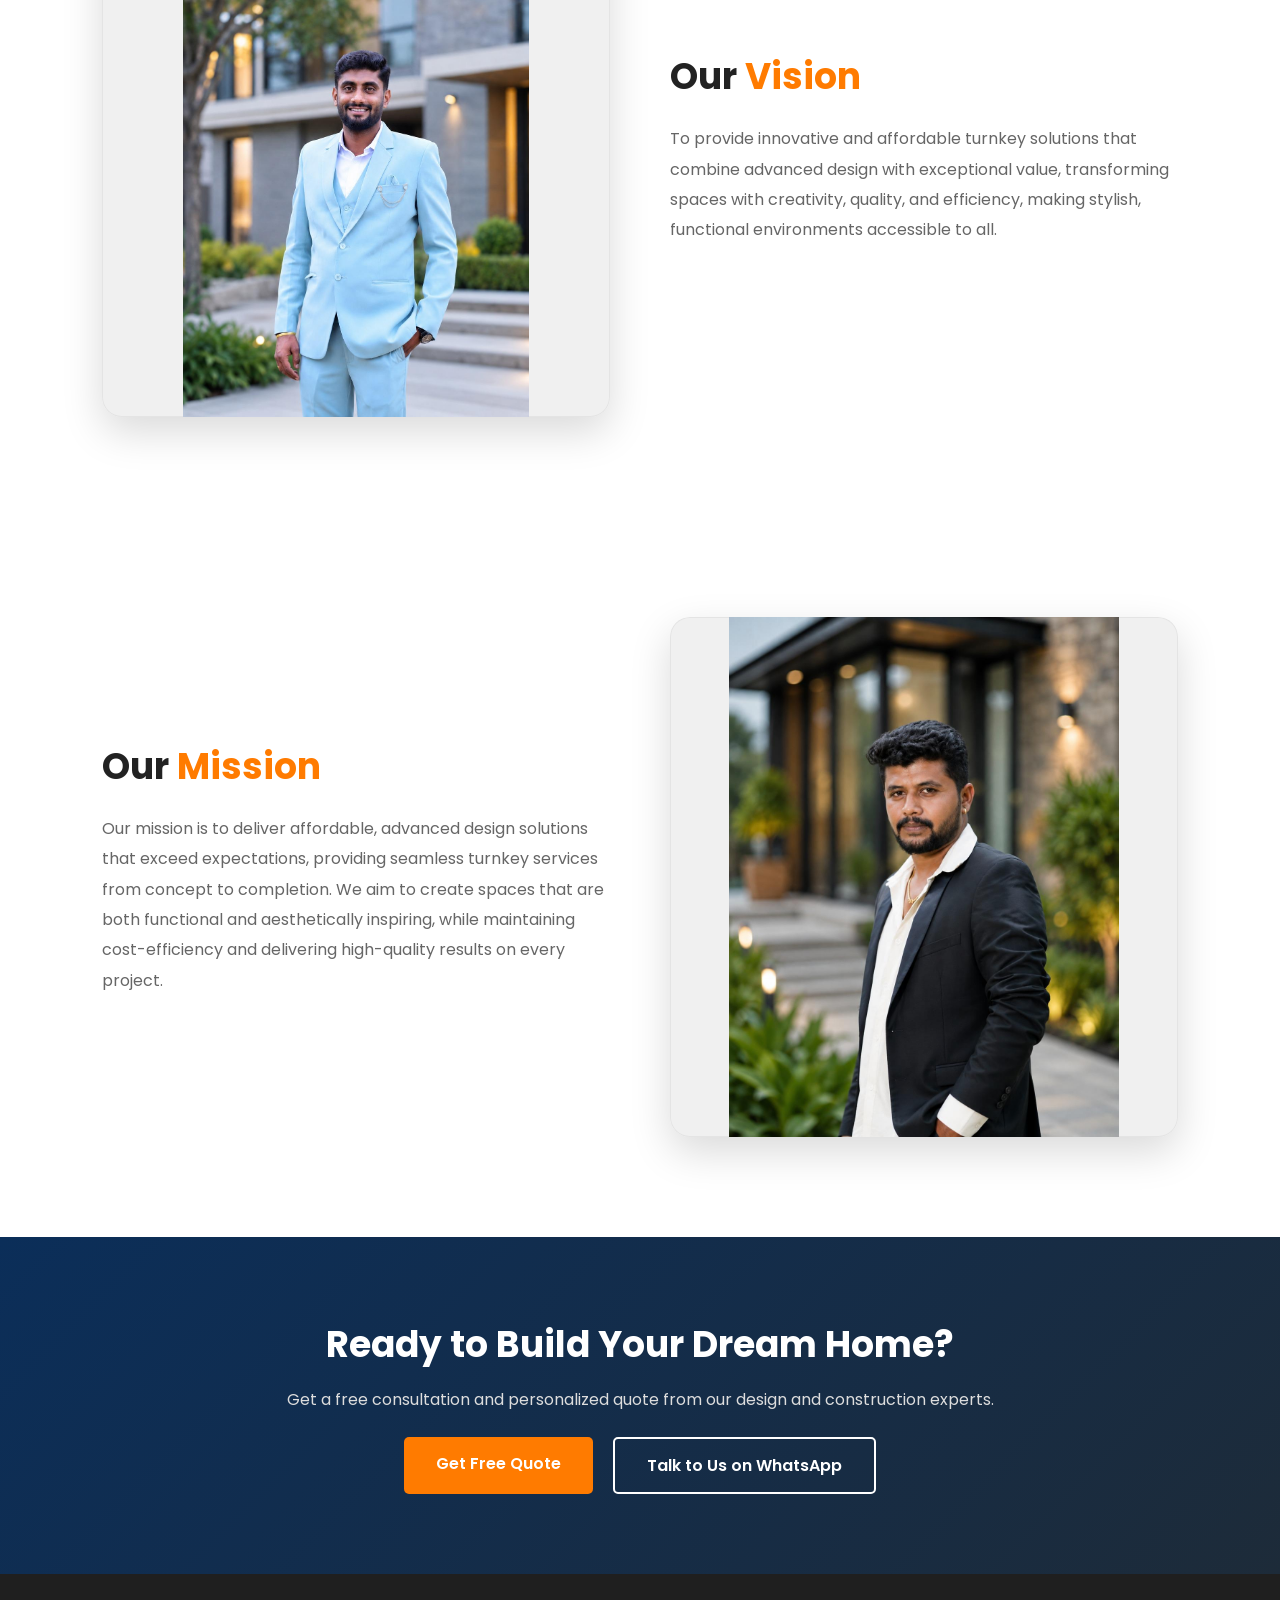
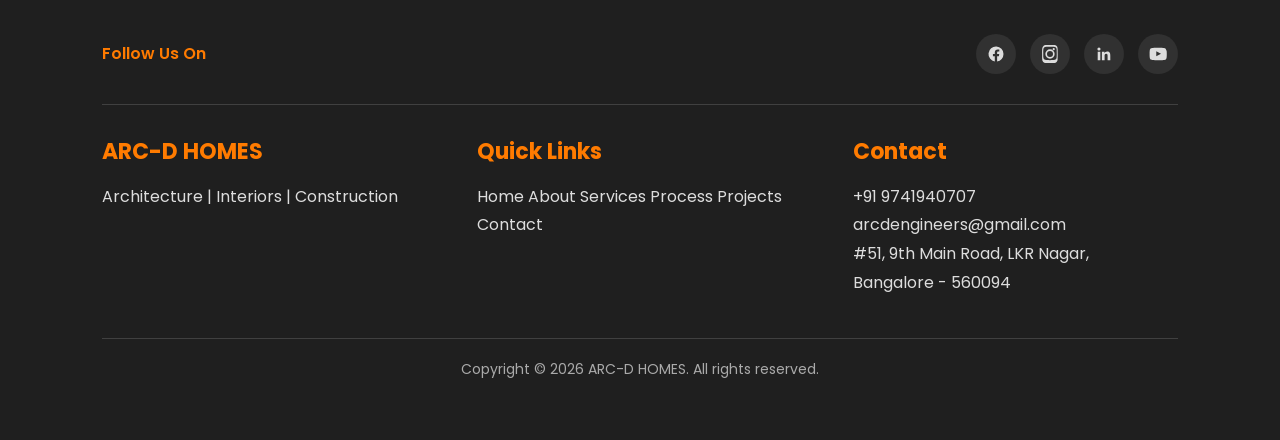
==== commit 31ea81cf: "added content" ====
--- a/about.html
+++ b/about.html
@@ -57,7 +57,7 @@
 
 <div class="about-content reveal-left">
 
-<h2 class="about-heading">About ARC-D HOMES</h2>
+<h2 class="about-heading">Introduction</h2>
 
 <p class="about-subtitle">
 Welcome to ARC-D HOMES where your vision of a perfect space
@@ -122,6 +122,112 @@
 onclick="nextAbout()">❯</button>
 
 </div>
+
+</div>
+
+</section>
+
+<!-- WELCOME -->
+
+<section class="welcome-section">
+
+<div class="welcome-grid">
+
+<img class="welcome-img reveal-left" src="img/person/person (3).jpg" alt="ARC-D HOMES team at work">
+
+<div class="welcome-content reveal-right">
+<h2>Welcome to <span>ARC-D HOMES</span></h2>
+
+<p>
+At ARC-D HOMES homes we specialize in providing turnkey contracting services that bring your
+vision to life with creativity, precision, and affordability. With a passion for unique,
+modern design and a commitment to quality, we deliver beautifully crafted spaces that
+reflect your personal style without exceeding your budget.
+</p>
+
+<p>
+Whether you're embarking on a new build, a renovation, or simply looking to refresh a
+single room, we manage every detail of your project from start to finish. Our team of
+skilled architects, designers, and construction professionals work collaboratively to
+offer innovative design ideas, use top-tier materials, and ensure a smooth and
+stress-free process.
+</p>
+
+<p>
+Our goal is simple: to offer exceptional design and construction solutions at a price
+you can afford. By blending modern aesthetics with functional design, we create spaces
+that are as practical as they are stunning, ensuring you get the best value for your
+investment.
+</p>
+</div>
+
+</div>
+
+</section>
+
+<!-- WHY CHOOSE US -->
+
+<section class="welcome-section">
+
+<div class="welcome-grid">
+
+<div class="welcome-content reveal-left">
+<h2>Why <span>Choose Us?</span></h2>
+
+<ol class="welcome-list">
+<li><strong>Tailored Designs:</strong> Every design is customized to suit your unique style and preferences. We listen, understand, and create spaces that reflect you.</li>
+<li><strong>Quality & Branded Products:</strong> We work with trusted suppliers and select high-quality materials, ensuring that your space is built to last while staying stylish.</li>
+<li><strong>Experienced Designers:</strong> Our team consists of skilled professionals with years of experience in creating beautiful, functional interiors. We pride ourselves on attention to detail and a commitment to excellence.</li>
+<li><strong>Affordable Solutions:</strong> We believe great design should be accessible to all. We work within your budget to deliver high-end results without the high-end price tag.</li>
+</ol>
+</div>
+
+<img class="welcome-img reveal-right" src="img/person/person (4).jpg" alt="ARC-D HOMES designer">
+
+</div>
+
+</section>
+
+<!-- VISION -->
+
+<section class="welcome-section">
+
+<div class="welcome-grid">
+
+<img class="welcome-img reveal-left" src="img/person/person (2).jpg" alt="ARC-D HOMES vision">
+
+<div class="welcome-content reveal-right">
+<h2>Our <span>Vision</span></h2>
+
+<p>
+To provide innovative and affordable turnkey solutions that combine advanced design with
+exceptional value, transforming spaces with creativity, quality, and efficiency, making
+stylish, functional environments accessible to all.
+</p>
+</div>
+
+</div>
+
+</section>
+
+<!-- MISSION -->
+
+<section class="welcome-section">
+
+<div class="welcome-grid">
+
+<div class="welcome-content reveal-left">
+<h2>Our <span>Mission</span></h2>
+
+<p>
+Our mission is to deliver affordable, advanced design solutions that exceed expectations,
+providing seamless turnkey services from concept to completion. We aim to create spaces
+that are both functional and aesthetically inspiring, while maintaining cost-efficiency
+and delivering high-quality results on every project.
+</p>
+</div>
+
+<img class="welcome-img reveal-right" src="img/person/person (1).jpg" alt="ARC-D HOMES mission">
 
 </div>
 
--- a/styles.css
+++ b/styles.css
@@ -626,6 +626,54 @@
 object-fit:cover;
 }
 
+/* DESIGN EXPERTISE INTRO */
+
+.design-intro{
+padding:50px 8%;
+}
+
+.design-intro .section-title{
+margin-bottom:30px;
+}
+
+.design-intro-text{
+max-width:900px;
+margin:0 auto 40px;
+text-align:center;
+color:#555;
+line-height:1.9;
+font-size:17px;
+}
+
+.design-intro-grid{
+display:grid;
+grid-template-columns:repeat(auto-fit,minmax(260px,1fr));
+gap:30px;
+}
+
+.design-intro-item{
+background:#fff;
+padding:35px 30px;
+border-radius:15px;
+box-shadow:0 5px 20px rgba(0,0,0,.08);
+transition:.35s;
+}
+
+.design-intro-item:hover{
+transform:translateY(-8px);
+}
+
+.design-intro-item h3{
+color:#ff7b00;
+margin-bottom:12px;
+font-size:20px;
+}
+
+.design-intro-item p{
+color:#666;
+line-height:1.8;
+}
+
 .service-content{
 position:absolute;
 bottom:0;
@@ -687,12 +735,23 @@
 justify-content:center;
 background:transparent;
 position:relative;
+transition:border-color .35s ease;
 }
 
 .step-circle img{
 width:75px;
 height:75px;
 opacity:.95;
+filter:brightness(0) invert(1);
+transition:filter .35s ease;
+}
+
+.step:hover .step-circle{
+border-color:#ff7b00;
+}
+
+.step:hover .step-circle img{
+filter:invert(56%) sepia(97%) saturate(1826%) hue-rotate(1deg) brightness(103%) contrast(105%);
 }
 
 .step-number{
@@ -831,6 +890,89 @@
 color:#666;
 line-height:1.8;
 margin-bottom:25px;
+}
+
+/* WELCOME */
+
+.welcome-section{
+background:#fff;
+}
+
+.welcome-grid{
+display:grid;
+grid-template-columns:1fr 1fr;
+gap:60px;
+align-items:center;
+}
+
+.welcome-img{
+width:100%;
+height:520px;
+object-fit:contain;
+background:#f0f0f0;
+border-radius:20px;
+box-shadow:0 15px 40px rgba(0,0,0,.15), inset 0 0 0 1px rgba(0,0,0,.05);
+}
+
+.welcome-content h2{
+font-size:36px;
+margin-bottom:20px;
+color:#222;
+}
+
+.welcome-content h2 span{
+color:#ff7b00;
+}
+
+.welcome-content p{
+color:#666;
+line-height:1.9;
+margin-bottom:18px;
+}
+
+.welcome-list{
+list-style:none;
+counter-reset:welcome-count;
+color:#666;
+}
+
+.welcome-list li{
+counter-increment:welcome-count;
+position:relative;
+padding-left:45px;
+margin-bottom:20px;
+line-height:1.8;
+}
+
+.welcome-list li::before{
+content:counter(welcome-count);
+position:absolute;
+left:0;
+top:0;
+width:30px;
+height:30px;
+border-radius:50%;
+background:#ff7b00;
+color:#fff;
+font-weight:700;
+font-size:14px;
+display:flex;
+align-items:center;
+justify-content:center;
+}
+
+.welcome-list li strong{
+color:#222;
+}
+
+@media(max-width:900px){
+.welcome-grid{
+grid-template-columns:1fr;
+}
+
+.welcome-img{
+height:350px;
+}
 }
 
 /* STATS */
